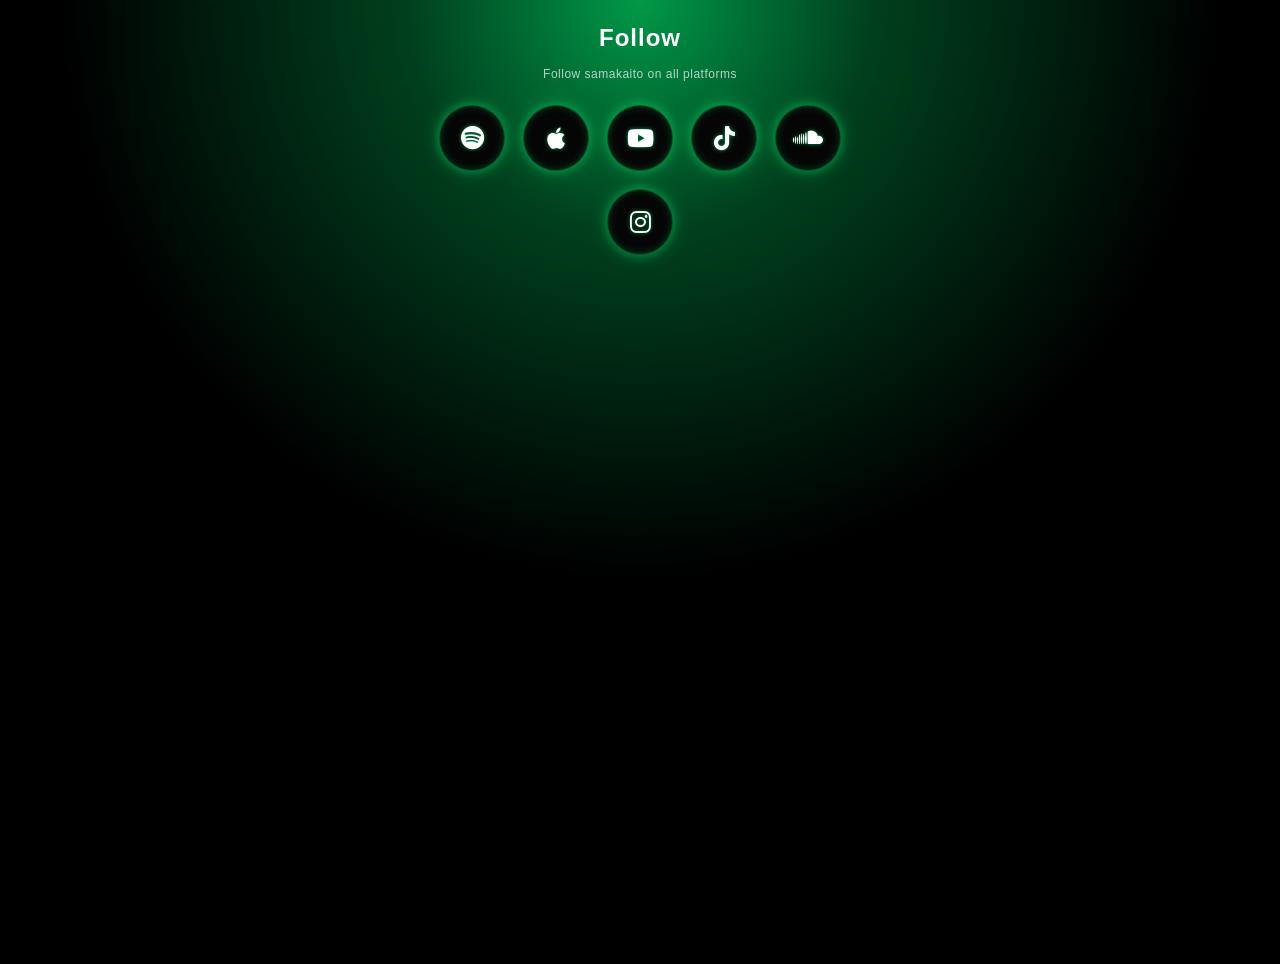
==== sns.html @ 6d543f59 "rink3" ====
<!DOCTYPE html>
<html lang="ja">
<head>
  <meta charset="UTF-8">
  <meta name="viewport" content="width=device-width, initial-scale=1.0">

  <title>SNS | samakaito</title>

  <!-- SEO -->
  <meta name="description" content="Follow samakaito on all platforms">

  <!-- FontAwesome -->
  <link rel="stylesheet" href="https://cdnjs.cloudflare.com/ajax/libs/font-awesome/6.5.0/css/all.min.css">

  <!-- CSS -->
  <link rel="stylesheet" href="style.css">
</head>

<body>

  <div class="page">
    <div class="container">

      <!-- タイトル -->
      <div class="section-title">Follow</div>

      <!-- サブテキスト -->
      <p class="sns-sub">Follow samakaito on all platforms</p>

      <!-- SNS一覧 -->
      <div class="socials">

        <!-- Spotify -->
        <a href="https://open.spotify.com/artist/3cTHVJInZ8mu4pKEX6HJEo?si=okGXKiWBS1qL0Cj5am4nKg"
           class="social-btn" target="_blank" rel="noopener noreferrer">
          <i class="fa-brands fa-spotify"></i>
        </a>

        <!-- Apple Music -->
        <a href="https://music.apple.com/jp/artist/samakaito/1890063363"
           class="social-btn" target="_blank" rel="noopener noreferrer">
          <i class="fa-brands fa-apple"></i>
        </a>

        <!-- YouTube -->
        <a href="https://youtube.com/@samakaitomusic?si=xnMKKxz8aSbFrkro"
           class="social-btn" target="_blank" rel="noopener noreferrer">
          <i class="fa-brands fa-youtube"></i>
        </a>

        <!-- TikTok（ここで復活） -->
        <a href="https://www.tiktok.com/@samakaitomusic?_r=1&_t=ZS-95JR2XxKKqy"
           class="social-btn" target="_blank" rel="noopener noreferrer">
          <i class="fa-brands fa-tiktok"></i>
        </a>

        <!-- SoundCloud -->
        <a href="https://on.soundcloud.com/qP8CCPgkNwNpDIT4Kt"
           class="social-btn" target="_blank" rel="noopener noreferrer">
          <i class="fa-brands fa-soundcloud"></i>
        </a>

        <!-- Instagram（後でURL差し替えOK） -->
        <a href="#"
           class="social-btn" target="_blank" rel="noopener noreferrer">
          <i class="fa-brands fa-instagram"></i>
        </a>

      </div>

    </div>
  </div>

</body>
</html>
---- style.css ----
body{
  margin:0;
  font-family:sans-serif;
  color:#fff;
  background:#000;
}

/* ▼ページ全体 */
.page{
  min-height:100vh;
  padding:24px 16px 40px;
  background:
    radial-gradient(circle at top,
      rgba(0,255,120,0.6) 0%,
      rgba(0,255,120,0.25) 20%,
      rgba(0,0,0,0.95) 50%,
      #000 80%
    );
}

/* ▼中央寄せ全体 */
.container{
  max-width:420px;
  width:100%;
  margin:0 auto;
  text-align:center;
}

/* ▼トップ画像 */
.hero-image{
  position:relative;
  width:100%;
  height:60vh;
  min-height:360px;
  max-height:680px;
  border-radius:30px;
  overflow:hidden;
  margin-bottom:28px;
  background-image:url("images/samakaito_Bathroom_TOP.jpg");
  background-size:cover;
  background-position:center;
  background-repeat:no-repeat;
  box-shadow:
    0 0 20px rgba(0,255,120,0.12),
    0 20px 40px rgba(0,0,0,0.35);
}

/* ▼画像の上の演出 */
.hero-image::after{
  content:"";
  position:absolute;
  inset:0;
  background:
    linear-gradient(
      rgba(0,0,0,0.18),
      rgba(0,0,0,0.68)
    ),
    radial-gradient(circle at top,
      rgba(0,255,120,0.35),
      transparent 60%
    );
  mix-blend-mode:screen;
}

/* ▼名前 */
.name{
  font-size:42px;
  font-weight:700;
  letter-spacing:2px;
  margin:10px 0 8px;
  color:#fff;
  text-shadow:
    0 0 5px #00ff88,
    0 0 10px #00ff88,
    0 0 20px #00ff88,
    0 0 40px #00ff88;
}

/* ▼お知らせ */
.news-ticker{
  width:100%;
  overflow:hidden;
  margin:12px 0 14px;
  padding:10px 0;
  border-top:1px solid rgba(255,255,255,0.18);
  border-bottom:1px solid rgba(255,255,255,0.18);
  -webkit-mask-image: linear-gradient(to right, transparent, white 10%, white 90%, transparent);
  mask-image: linear-gradient(to right, transparent, white 10%, white 90%, transparent);
}

.news-track{
  display:flex;
  gap:18px;
  width:max-content;
  white-space:nowrap;
  animation:scrollNews 20s linear infinite;
  font-size:14px;
  font-weight:700;
  color:rgba(255,255,255,0.92);
  letter-spacing:1px;
}

@keyframes scrollNews{
  from{
    transform:translateX(0);
  }
  to{
    transform:translateX(-50%);
  }
}

/* ▼役職 */
.role{
  font-size:18px;
  opacity:.95;
  margin:0;
  letter-spacing:0.5px;
}

/* ▼SNS */
.socials{
  display:flex;
  justify-content:center;
  gap:18px;
  margin-top:24px;
  flex-wrap:wrap;
}

/* ▼ネオンディスクボタン */
.social-btn{
  width:64px;
  height:64px;
  border-radius:50%;
  display:flex;
  align-items:center;
  justify-content:center;
  text-decoration:none;
  color:#fff;
  background:#050505;
  border:1px solid rgba(0,255,120,0.3);
  box-shadow:
    0 0 10px rgba(0,255,120,0.4),
    0 0 20px rgba(0,255,120,0.25),
    inset 0 0 10px rgba(0,255,120,0.2);
  transition:
    transform 0.25s ease,
    box-shadow 0.25s ease,
    border-color 0.25s ease;
}

.social-btn i{
  font-size:24px;
  line-height:1;
  color:#fff;
  text-shadow:0 0 4px rgba(0,255,120,0.6);
}

.social-btn:hover{
  transform:translateY(-4px) scale(1.05);
  box-shadow:
    0 0 15px rgba(0,255,120,0.7),
    0 0 35px rgba(0,255,120,0.4),
    inset 0 0 15px rgba(0,255,120,0.3);
  border-color:rgba(0,255,120,0.6);
}

.social-btn:hover .fa-instagram{
  color:#E1306C;
  text-shadow:0 0 8px #E1306C;
}

.social-btn:hover .fa-soundcloud{
  color:#ff5500;
  text-shadow:0 0 8px #ff5500;
}

.social-btn:hover .fa-youtube{
  color:#ff0000;
  text-shadow:0 0 8px #ff0000;
}

.social-btn:hover .fa-spotify{
  color:#1DB954;
  text-shadow:0 0 8px #1DB954;
}

.social-btn:hover .fa-apple{
  color:#ffffff;
  text-shadow:0 0 8px rgba(255,255,255,0.95);
}

/* ▼リンクカードエリア */
.links-wrap{
  margin-top:40px;
  background:rgba(255,255,255,0.1);
  border:1px solid rgba(255,255,255,0.08);
  border-radius:25px;
  padding:15px;
  backdrop-filter:blur(10px);
  -webkit-backdrop-filter:blur(10px);
  box-shadow:
    0 12px 30px rgba(0,0,0,0.22),
    0 0 20px rgba(0,255,120,0.06);
}

.section-title{
  font-size:24px;
  font-weight:700;
  margin-bottom:15px;
  color:#fff;
  letter-spacing:1px;
}

/* ▼カード */
.link-card{
  display:flex;
  align-items:stretch;
  background:#fff;
  color:#000;
  border-radius:20px;
  overflow:hidden;
  margin-bottom:12px;
  text-decoration:none;
  box-shadow:0 8px 20px rgba(0,0,0,0.18);
  transition:
    transform 0.2s ease,
    box-shadow 0.2s ease,
    opacity 0.2s ease;
}

.link-card:hover{
  transform:translateY(-3px);
  box-shadow:0 12px 24px rgba(0,0,0,0.25);
}

.thumb{
  width:90px;
  min-width:90px;
  background:
    linear-gradient(135deg,#0d7a49,#1fbf75);
  position:relative;
}

.thumb::after{
  content:"";
  position:absolute;
  inset:0;
  background:
    radial-gradient(circle at 30% 30%, rgba(255,255,255,0.16), transparent 45%);
}

.card-text{
  padding:15px;
  flex:1;
  text-align:left;
  display:flex;
  flex-direction:column;
  justify-content:center;
}

.card-title{
  font-weight:700;
  font-size:18px;
  line-height:1.2;
}

.card-sub{
  font-size:12px;
  color:#555;
  margin-top:4px;
  line-height:1.5;
}

/* ▼Coming Soonカード */
.link-card-disabled{
  opacity:0.72;
  cursor:default;
}

.link-card-disabled:hover{
  transform:none;
  box-shadow:0 8px 20px rgba(0,0,0,0.18);
}

/* ▼最後のカードの余白調整 */
.links-wrap .link-card:last-child,
.links-wrap .link-card-disabled:last-child{
  margin-bottom:0;
}

.sns-sub{
  font-size:12px;
  opacity:0.7;
  margin-bottom:20px;
  letter-spacing:0.5px;
}

/* ▼スマホ */
@media (max-width:480px){

  .page{
    padding:24px 16px 40px;
  }

  .hero-image{
    height:60vh;
    min-height:360px;
    max-height:680px;
    border-radius:30px;
    margin-bottom:28px;
  }

  .name{
    font-size:34px;
    letter-spacing:1px;
    margin:10px 0 8px;
  }

  .news-ticker{
    margin:12px 0 14px;
    padding:10px 0;
    border-top:1px solid rgba(255,255,255,0.2);
    border-bottom:1px solid rgba(255,255,255,0.2);
  }

  .news-track{
    gap:16px;
    font-size:12px;
    letter-spacing:1px;
    animation:scrollNews 28s linear infinite;
  }

  .role{
    font-size:16px;
    margin-top:6px;
  }

  .socials{
    gap:16px;
    margin-top:20px;
  }

  .social-btn{
    width:56px;
    height:56px;
  }

  .social-btn i{
    font-size:20px;
  }

  .links-wrap{
    margin-top:32px;
    padding:15px;
    border-radius:25px;
  }

  .section-title{
    font-size:22px;
    margin-bottom:14px;
  }

  .link-card{
    border-radius:18px;
    margin-bottom:12px;
  }

  .thumb{
    width:84px;
    min-width:84px;
  }

  .card-text{
    padding:14px;
  }

  .card-title{
    font-size:15px;
  }

  .card-sub{
    font-size:12px;
  }
}
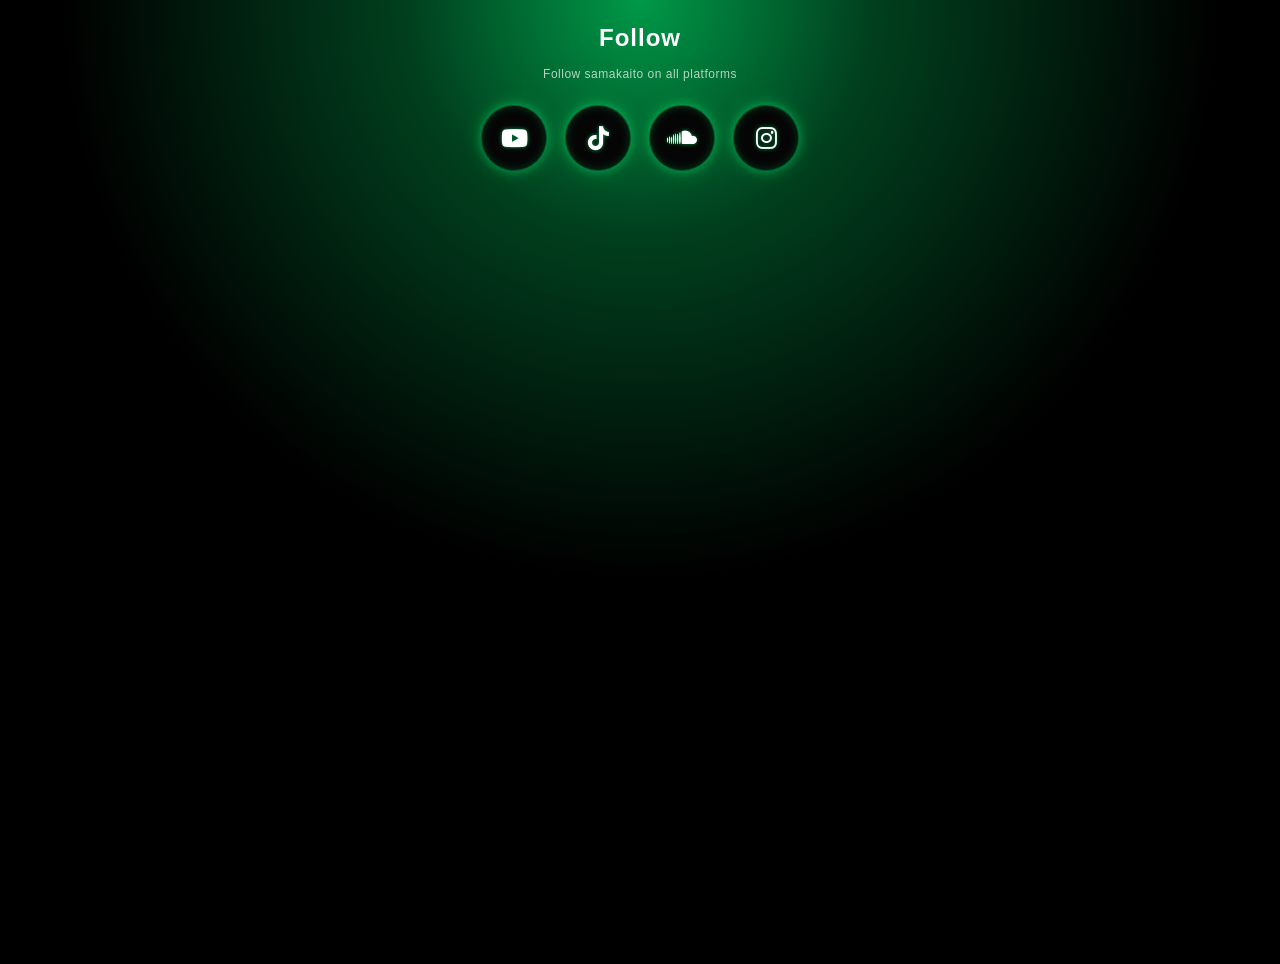
==== commit 8998cdd7: "rink4" ====
--- a/sns.html
+++ b/sns.html
@@ -30,18 +30,6 @@
       <!-- SNS一覧 -->
       <div class="socials">
 
-        <!-- Spotify -->
-        <a href="https://open.spotify.com/artist/3cTHVJInZ8mu4pKEX6HJEo?si=okGXKiWBS1qL0Cj5am4nKg"
-           class="social-btn" target="_blank" rel="noopener noreferrer">
-          <i class="fa-brands fa-spotify"></i>
-        </a>
-
-        <!-- Apple Music -->
-        <a href="https://music.apple.com/jp/artist/samakaito/1890063363"
-           class="social-btn" target="_blank" rel="noopener noreferrer">
-          <i class="fa-brands fa-apple"></i>
-        </a>
-
         <!-- YouTube -->
         <a href="https://youtube.com/@samakaitomusic?si=xnMKKxz8aSbFrkro"
            class="social-btn" target="_blank" rel="noopener noreferrer">
